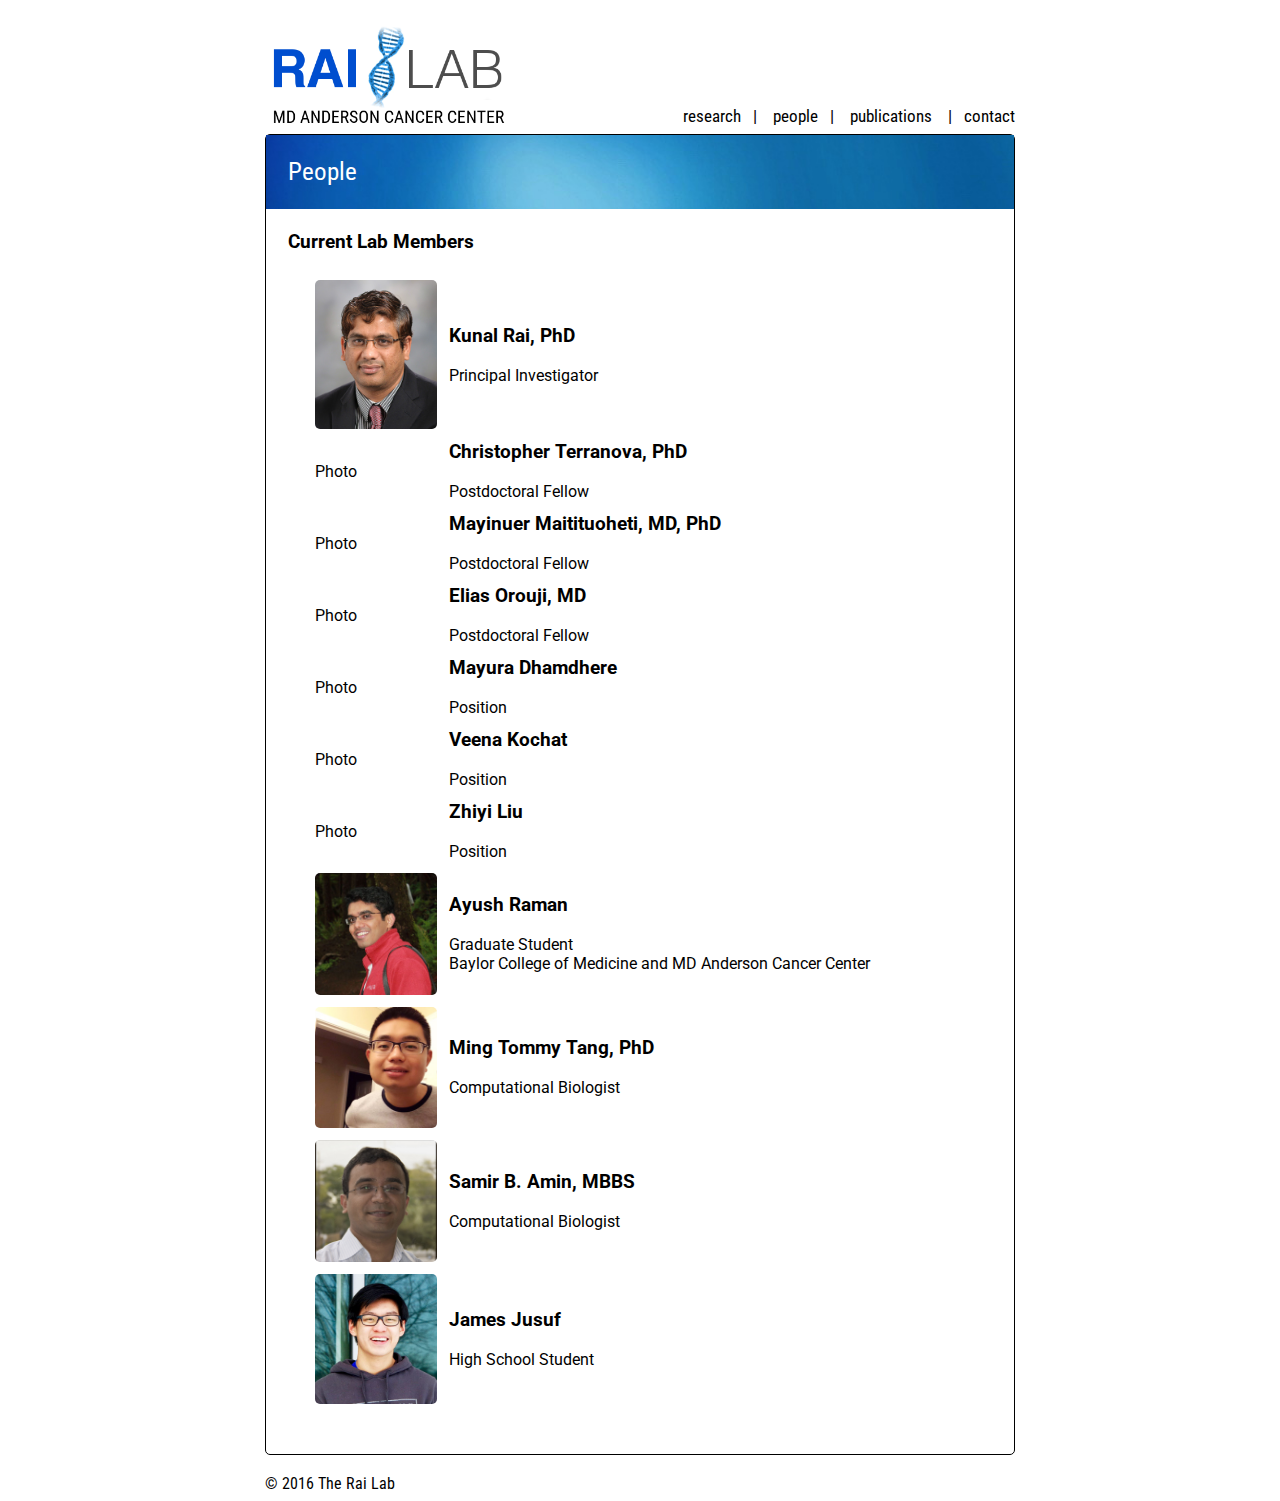
==== people.html @ 28f71bec "website files" ====
<html>
<head>
<title>Rai Lab | People</title>
<link rel="stylesheet" type="text/css" href="stylesheet.css">
<link href='https://fonts.googleapis.com/css?family=Roboto+Condensed' rel='stylesheet' type='text/css'>
<link href='https://fonts.googleapis.com/css?family=Roboto' rel='stylesheet' type='text/css'>
</head>
<body>
<br>
<div id="all">
<div id="logo">
<a href="index.html"><img src="logo.png" height=105px"></a>
</div>
<div id="navbar">
<br><br><br><br>
<a href="research.html">research</a>&nbsp;&nbsp;&nbsp;|
&nbsp;&nbsp;&nbsp;<a href="people.html">people</a>&nbsp;&nbsp;&nbsp;|
&nbsp;&nbsp;&nbsp;<a href="publications.html">publications</a>&nbsp;&nbsp;&nbsp;
|&nbsp;&nbsp;&nbsp;<a href="contact.html">contact</a>
</div>
<br><br><br><br><br><br>
<div id="main">
<div id="title">
People
</div>
<div id="text">
<h3>Current Lab Members</h3>
<table class="people">
<col width="20%">
<col width="0%">
<tr>
	<td><img src="kunal.jpg" style="border-radius:5px" width="100%">
	<td><h3>Kunal Rai, PhD</h3><br>Principal Investigator</font>
<tr>
	<td>Photo
	<td><h3>Christopher Terranova, PhD</h3><br><font size="3em">Postdoctoral Fellow</font>
<tr>
	<td>Photo
	<td><h3>Mayinuer Maitituoheti, MD, PhD</h3><br><font size="3em">Postdoctoral Fellow</font>
<tr>
	<td>Photo
	<td><h3>Elias Orouji, MD</h3><br><font size="3em">Postdoctoral Fellow</font>
<tr>
	<td>Photo
	<td><h3>Mayura Dhamdhere</h3><br><font size="3em">Position</font>
<tr>
	<td>Photo
	<td><h3>Veena Kochat</h3><br><font size="3em"> Position </font>
<tr>
	<td>Photo
	<td><h3>Zhiyi Liu</h3><br><font size="3em"> Position </font>
<tr>
	<td><img src="ayush.jpeg" style="border-radius:5px" width="100%">
	<td><h3>Ayush Raman</h3><br><font size="3em">Graduate Student<br>Baylor College of Medicine and MD Anderson Cancer Center</font>
<tr>
	<td><img src="ming.jpg" style="border-radius:5px" width="100%">
	<td><h3>Ming Tommy Tang, PhD</h3><br><font size="3em">Computational Biologist</font>
<tr>
	<td><img src="samir.png" style="border-radius:5px" width="100%">
	<td><h3>Samir B. Amin, MBBS</h3><br><font size="3em">Computational Biologist</font>
<tr>
	<td><img src="james.jpg" style="border-radius:5px" width="100%">
	<td><h3>James Jusuf</h3><br><font size="3em">High School Student</font>
</table>
</div>
</div>
<div id="footer">
<br>
&copy; 2016 The Rai Lab
</div>
</div>
</body>
</html>
---- stylesheet.css ----
#all {
	margin: auto;
	width: 750px;
}

#logo {
	float: left;
	font-family: 'Roboto Condensed', sans-serif;
	font-size: 57px
}

#navbar {
	float: right;
	font-size: 17px;
	font-family: 'Roboto Condensed', sans-serif;
}

a:link {
	color: #000000;
	text-decoration: none;
}

a:hover {
	color: #3333FF;
	text-decoration: underline;
}

a:visited {
	color: #000000;
}

#footer {
	font-family: 'Roboto Condensed', sans-serif;
}

#main {
	border: 1px solid black;
	border-radius: 5px;
	font-family: 'Roboto', sans-serif;
}

#text {
	padding: 3%;
}

#title {
	padding: 3%;
	width: 94%;
	font-size: 25px;
	font-family: 'Roboto Condensed', sans-serif;
	color: #FFFFFF;
	background: url(362061.jpg);
}

ul {
	list-style-type: square;
}

li {
	margin: 10px 0;
}

a[href^="http://"]:after {
	content: url(http://upload.wikimedia.org/wikipedia/commons/6/64/Icon_External_Link.png);
	margin: 0 0 0 5px;
}

a.PMID {
	color: #3366BB;
}

h3 {
	margin: 0;
}

.people {
	width: 100%;
	border: none;
	padding: 20px;
}

td {
	padding: 5px;
}
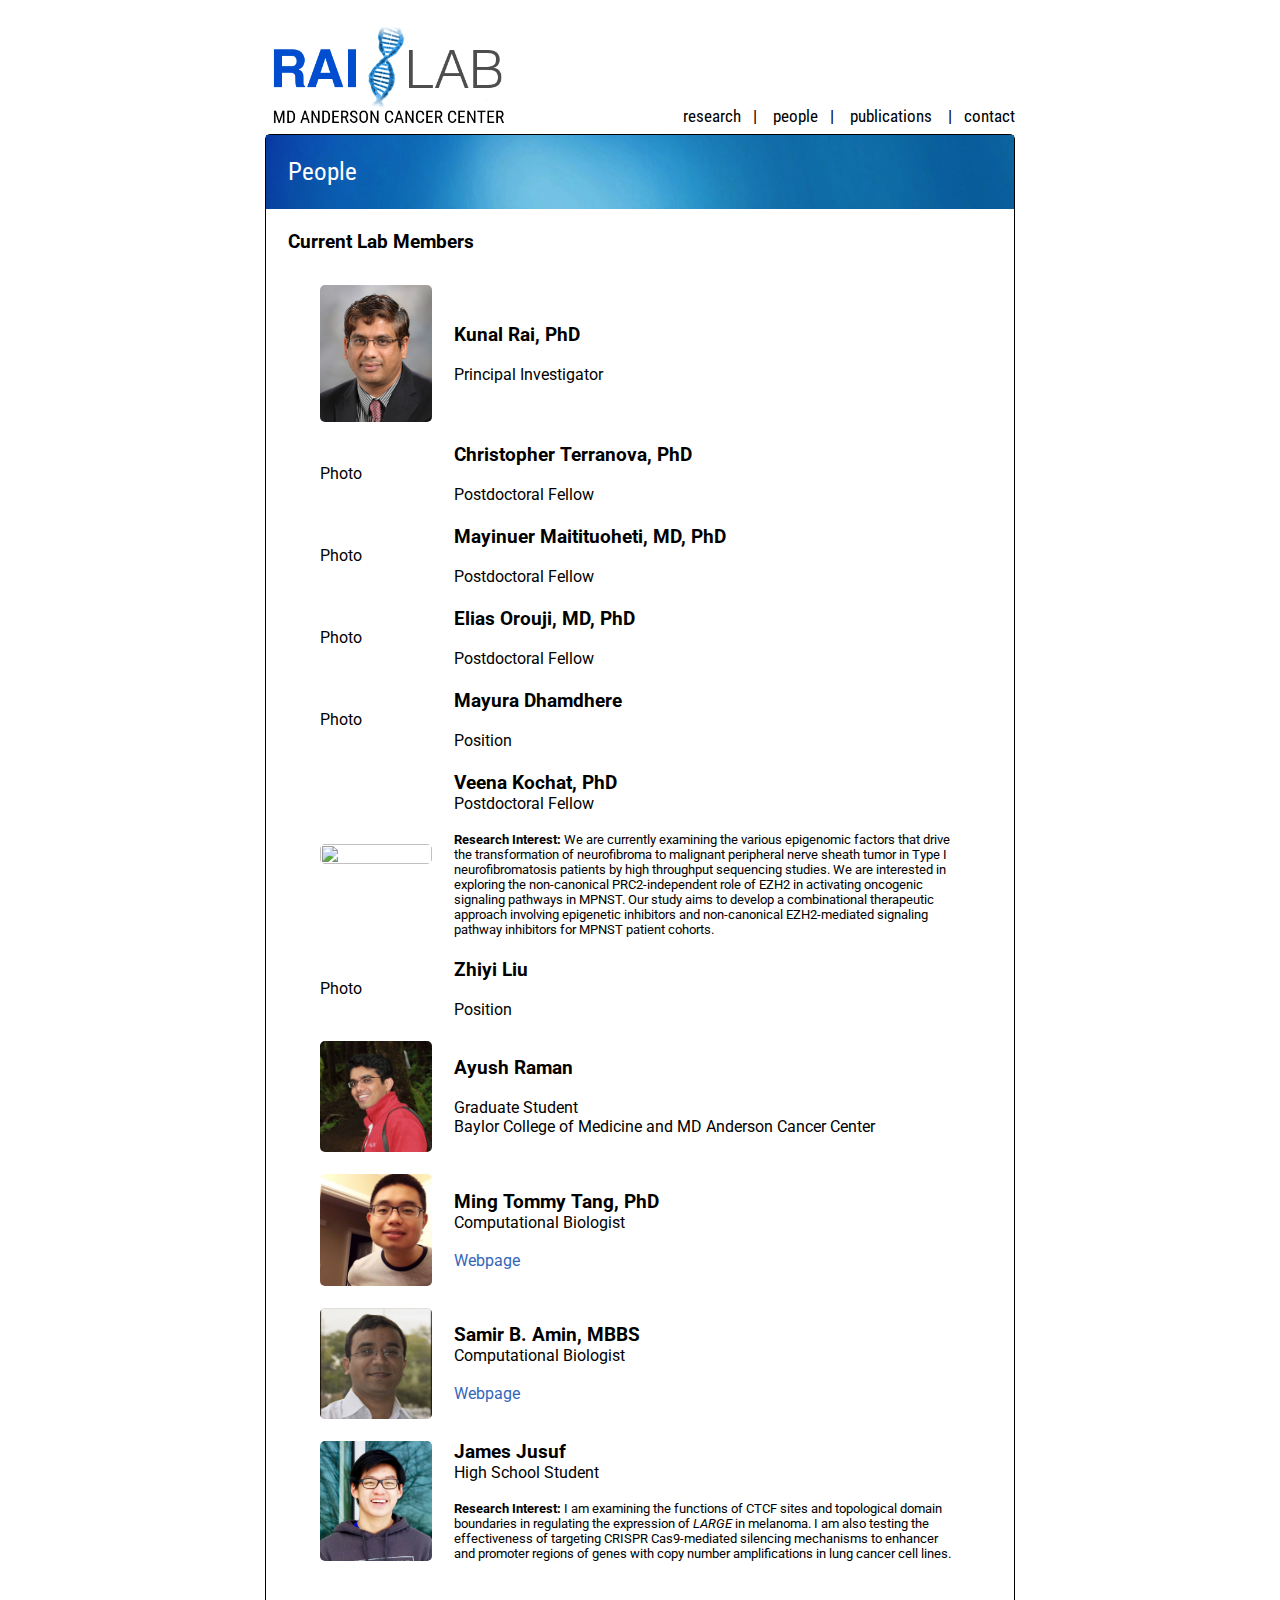
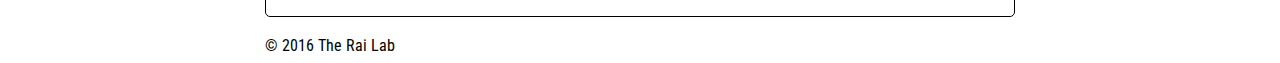
==== commit c7e07b65: "website files" ====
--- a/people.html
+++ b/people.html
@@ -39,13 +39,15 @@
 	<td><h3>Mayinuer Maitituoheti, MD, PhD</h3><br><font size="3em">Postdoctoral Fellow</font>
 <tr>
 	<td>Photo
-	<td><h3>Elias Orouji, MD</h3><br><font size="3em">Postdoctoral Fellow</font>
+	<td><h3>Elias Orouji, MD, PhD</h3><br><font size="3em">Postdoctoral Fellow</font>
 <tr>
 	<td>Photo
 	<td><h3>Mayura Dhamdhere</h3><br><font size="3em">Position</font>
 <tr>
-	<td>Photo
-	<td><h3>Veena Kochat</h3><br><font size="3em"> Position </font>
+	<td><img src="veena.jpg" style="border-radius:5px" width="100%">
+	<td><h3>Veena Kochat, PhD</h3><font size="3em">Postdoctoral Fellow</font><br><br>
+
+<font size="2em"><b>Research Interest:</b> We are currently examining the various epigenomic factors that drive the transformation of neurofibroma to malignant peripheral nerve sheath tumor in Type I neurofibromatosis patients by high throughput sequencing studies. We are interested in exploring the non-canonical PRC2-independent role of EZH2 in activating oncogenic signaling pathways in MPNST. Our study aims to develop a combinational therapeutic approach involving epigenetic inhibitors and non-canonical EZH2-mediated signaling pathway inhibitors for MPNST patient cohorts.</font>
 <tr>
 	<td>Photo
 	<td><h3>Zhiyi Liu</h3><br><font size="3em"> Position </font>
@@ -54,13 +56,17 @@
 	<td><h3>Ayush Raman</h3><br><font size="3em">Graduate Student<br>Baylor College of Medicine and MD Anderson Cancer Center</font>
 <tr>
 	<td><img src="ming.jpg" style="border-radius:5px" width="100%">
-	<td><h3>Ming Tommy Tang, PhD</h3><br><font size="3em">Computational Biologist</font>
+	<td><h3>Ming Tommy Tang, PhD</h3><font size="3em">Computational Biologist</font><br><br>
+<a href="http://odin.mdacc.tmc.edu/~rverhaak/people/m_tang/"><font color="#3366BB">Webpage</font></a>
 <tr>
 	<td><img src="samir.png" style="border-radius:5px" width="100%">
-	<td><h3>Samir B. Amin, MBBS</h3><br><font size="3em">Computational Biologist</font>
+	<td><h3>Samir B. Amin, MBBS</h3><font size="3em">Computational Biologist</font><br><br>
+<a href="http://odin.mdacc.tmc.edu/~rverhaak/people/s_amin/"><font color="#3366BB">Webpage</font></a>
 <tr>
 	<td><img src="james.jpg" style="border-radius:5px" width="100%">
-	<td><h3>James Jusuf</h3><br><font size="3em">High School Student</font>
+	<td><h3>James Jusuf</h3><font size="3em">High School Student</font><br><br>
+
+<font size="2em"><b>Research Interest:</b> I am examining the functions of CTCF sites and topological domain boundaries in regulating the expression of <i>LARGE</i> in melanoma. I am also testing the effectiveness of targeting CRISPR Cas9-mediated silencing mechanisms to enhancer and promoter regions of genes with copy number amplifications in lung cancer cell lines.</font>
 </table>
 </div>
 </div>
--- a/stylesheet.css
+++ b/stylesheet.css
@@ -80,5 +80,5 @@
 }
 
 td {
-	padding: 5px;
+	padding: 10px;
 }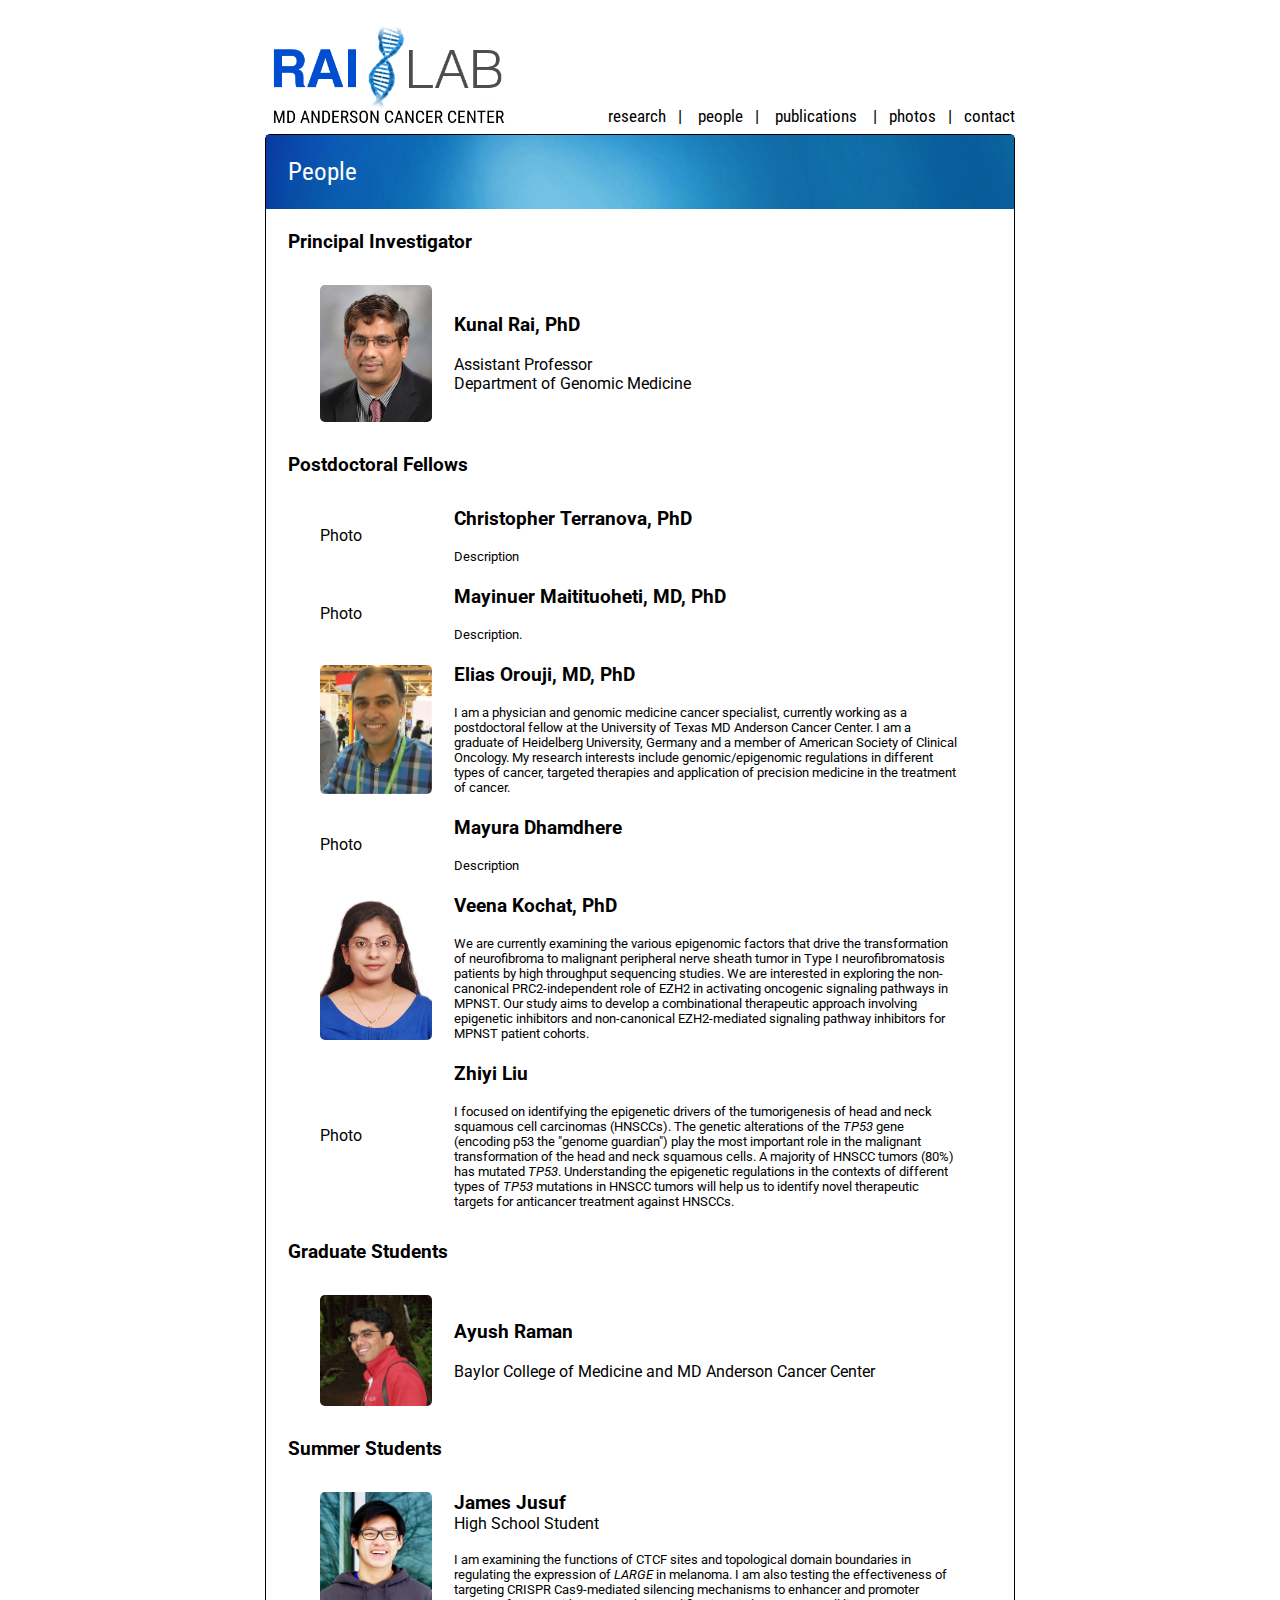
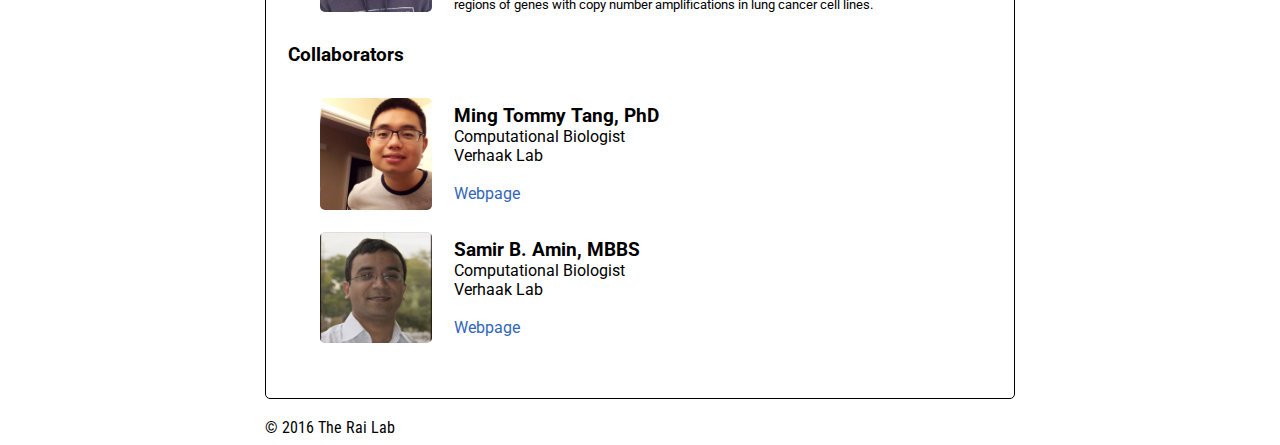
==== commit 69e3edd6: "website files" ====
--- a/people.html
+++ b/people.html
@@ -16,7 +16,7 @@
 <a href="research.html">research</a>&nbsp;&nbsp;&nbsp;|
 &nbsp;&nbsp;&nbsp;<a href="people.html">people</a>&nbsp;&nbsp;&nbsp;|
 &nbsp;&nbsp;&nbsp;<a href="publications.html">publications</a>&nbsp;&nbsp;&nbsp;
-|&nbsp;&nbsp;&nbsp;<a href="contact.html">contact</a>
+|&nbsp;&nbsp;&nbsp;<a href="photos.html">photos</a>&nbsp;&nbsp;&nbsp;|&nbsp;&nbsp;&nbsp;<a href="contact.html">contact</a>
 </div>
 <br><br><br><br><br><br>
 <div id="main">
@@ -24,49 +24,81 @@
 People
 </div>
 <div id="text">
-<h3>Current Lab Members</h3>
+<h3>Principal Investigator</h3>
 <table class="people">
 <col width="20%">
 <col width="0%">
 <tr>
 	<td><img src="kunal.jpg" style="border-radius:5px" width="100%">
-	<td><h3>Kunal Rai, PhD</h3><br>Principal Investigator</font>
+	<td><h3>Kunal Rai, PhD</h3><font size="3em"><br>Assistant Professor<br>Department of Genomic Medicine</font>
+</table>
+<h3>Postdoctoral Fellows</h3>
+<table class="people">
+<col width="20%">
+<col width="0%">
 <tr>
 	<td>Photo
-	<td><h3>Christopher Terranova, PhD</h3><br><font size="3em">Postdoctoral Fellow</font>
+	<td><h3>Christopher Terranova, PhD</h3><br>
+
+<font size="2em">Description</font>
 <tr>
 	<td>Photo
-	<td><h3>Mayinuer Maitituoheti, MD, PhD</h3><br><font size="3em">Postdoctoral Fellow</font>
+	<td><h3>Mayinuer Maitituoheti, MD, PhD</h3></h3><br>
+
+<font size="2em">Description.</font>
+
+<tr>
+	<td><img src="elias.png" style="border-radius:5px" width="100%">
+	<td><h3>Elias Orouji, MD, PhD</h3><br>
+
+<font size="2em">I am a physician and genomic medicine cancer specialist, currently working as a postdoctoral fellow at the University of Texas MD Anderson Cancer Center. I am a graduate of Heidelberg University, Germany and a member of American Society of Clinical Oncology. My research interests include genomic/epigenomic regulations in different types of cancer, targeted therapies and application of precision medicine in the treatment of cancer.</font>
+
 <tr>
 	<td>Photo
-	<td><h3>Elias Orouji, MD, PhD</h3><br><font size="3em">Postdoctoral Fellow</font>
+	<td><h3>Mayura Dhamdhere</h3><br>
+
+<font size="2em">Description</font>
+<tr>
+	<td><img src="veena.jpg" style="border-radius:5px" width="100%">
+	<td><h3>Veena Kochat, PhD</h3><br>
+
+<font size="2em">We are currently examining the various epigenomic factors that drive the transformation of neurofibroma to malignant peripheral nerve sheath tumor in Type I neurofibromatosis patients by high throughput sequencing studies. We are interested in exploring the non-canonical PRC2-independent role of EZH2 in activating oncogenic signaling pathways in MPNST. Our study aims to develop a combinational therapeutic approach involving epigenetic inhibitors and non-canonical EZH2-mediated signaling pathway inhibitors for MPNST patient cohorts.</font>
 <tr>
 	<td>Photo
-	<td><h3>Mayura Dhamdhere</h3><br><font size="3em">Position</font>
-<tr>
-	<td><img src="veena.jpg" style="border-radius:5px" width="100%">
-	<td><h3>Veena Kochat, PhD</h3><font size="3em">Postdoctoral Fellow</font><br><br>
+	<td><h3>Zhiyi Liu</h3><br>
 
-<font size="2em"><b>Research Interest:</b> We are currently examining the various epigenomic factors that drive the transformation of neurofibroma to malignant peripheral nerve sheath tumor in Type I neurofibromatosis patients by high throughput sequencing studies. We are interested in exploring the non-canonical PRC2-independent role of EZH2 in activating oncogenic signaling pathways in MPNST. Our study aims to develop a combinational therapeutic approach involving epigenetic inhibitors and non-canonical EZH2-mediated signaling pathway inhibitors for MPNST patient cohorts.</font>
-<tr>
-	<td>Photo
-	<td><h3>Zhiyi Liu</h3><br><font size="3em"> Position </font>
+<font size="2em">I focused on identifying the epigenetic drivers of the tumorigenesis of head and neck squamous cell carcinomas (HNSCCs). The genetic alterations of the <i>TP53</i> gene (encoding p53 the "genome guardian") play the most important role in the malignant transformation of the head and neck squamous cells. A majority of HNSCC tumors (80%) has mutated <i>TP53</i>. Understanding the epigenetic regulations in the contexts of different types of <i>TP53</i> mutations in HNSCC tumors will help us to identify novel therapeutic targets for anticancer treatment against HNSCCs.</font>
+</table>
+<h3>Graduate Students</h3>
+<table class="people">
+<col width="20%">
+<col width="0%">
 <tr>
 	<td><img src="ayush.jpeg" style="border-radius:5px" width="100%">
-	<td><h3>Ayush Raman</h3><br><font size="3em">Graduate Student<br>Baylor College of Medicine and MD Anderson Cancer Center</font>
-<tr>
-	<td><img src="ming.jpg" style="border-radius:5px" width="100%">
-	<td><h3>Ming Tommy Tang, PhD</h3><font size="3em">Computational Biologist</font><br><br>
-<a href="http://odin.mdacc.tmc.edu/~rverhaak/people/m_tang/"><font color="#3366BB">Webpage</font></a>
-<tr>
-	<td><img src="samir.png" style="border-radius:5px" width="100%">
-	<td><h3>Samir B. Amin, MBBS</h3><font size="3em">Computational Biologist</font><br><br>
-<a href="http://odin.mdacc.tmc.edu/~rverhaak/people/s_amin/"><font color="#3366BB">Webpage</font></a>
+	<td><h3>Ayush Raman</h3><br>Baylor College of Medicine and MD Anderson Cancer Center</font>
+</table>
+<h3>Summer Students</h3>
+<table class="people">
+<col width="20%">
+<col width="0%">
 <tr>
 	<td><img src="james.jpg" style="border-radius:5px" width="100%">
 	<td><h3>James Jusuf</h3><font size="3em">High School Student</font><br><br>
 
-<font size="2em"><b>Research Interest:</b> I am examining the functions of CTCF sites and topological domain boundaries in regulating the expression of <i>LARGE</i> in melanoma. I am also testing the effectiveness of targeting CRISPR Cas9-mediated silencing mechanisms to enhancer and promoter regions of genes with copy number amplifications in lung cancer cell lines.</font>
+<font size="2em">I am examining the functions of CTCF sites and topological domain boundaries in regulating the expression of <i>LARGE</i> in melanoma. I am also testing the effectiveness of targeting CRISPR Cas9-mediated silencing mechanisms to enhancer and promoter regions of genes with copy number amplifications in lung cancer cell lines.</font>
+</table>
+<h3>Collaborators</h3>
+<table class="people">
+<col width="20%">
+<col width="0%">
+<tr>
+	<td><img src="ming.jpg" style="border-radius:5px" width="100%">
+	<td><h3>Ming Tommy Tang, PhD</h3><font size="3em">Computational Biologist<br>Verhaak Lab</font><br><br>
+<a href="http://odin.mdacc.tmc.edu/~rverhaak/people/m_tang/"><font color="#3366BB">Webpage</font></a>
+<tr>
+	<td><img src="samir.png" style="border-radius:5px" width="100%">
+	<td><h3>Samir B. Amin, MBBS</h3><font size="3em">Computational Biologist<br>Verhaak Lab</font><br><br>
+<a href="http://odin.mdacc.tmc.edu/~rverhaak/people/s_amin/"><font color="#3366BB">Webpage</font></a>
 </table>
 </div>
 </div>
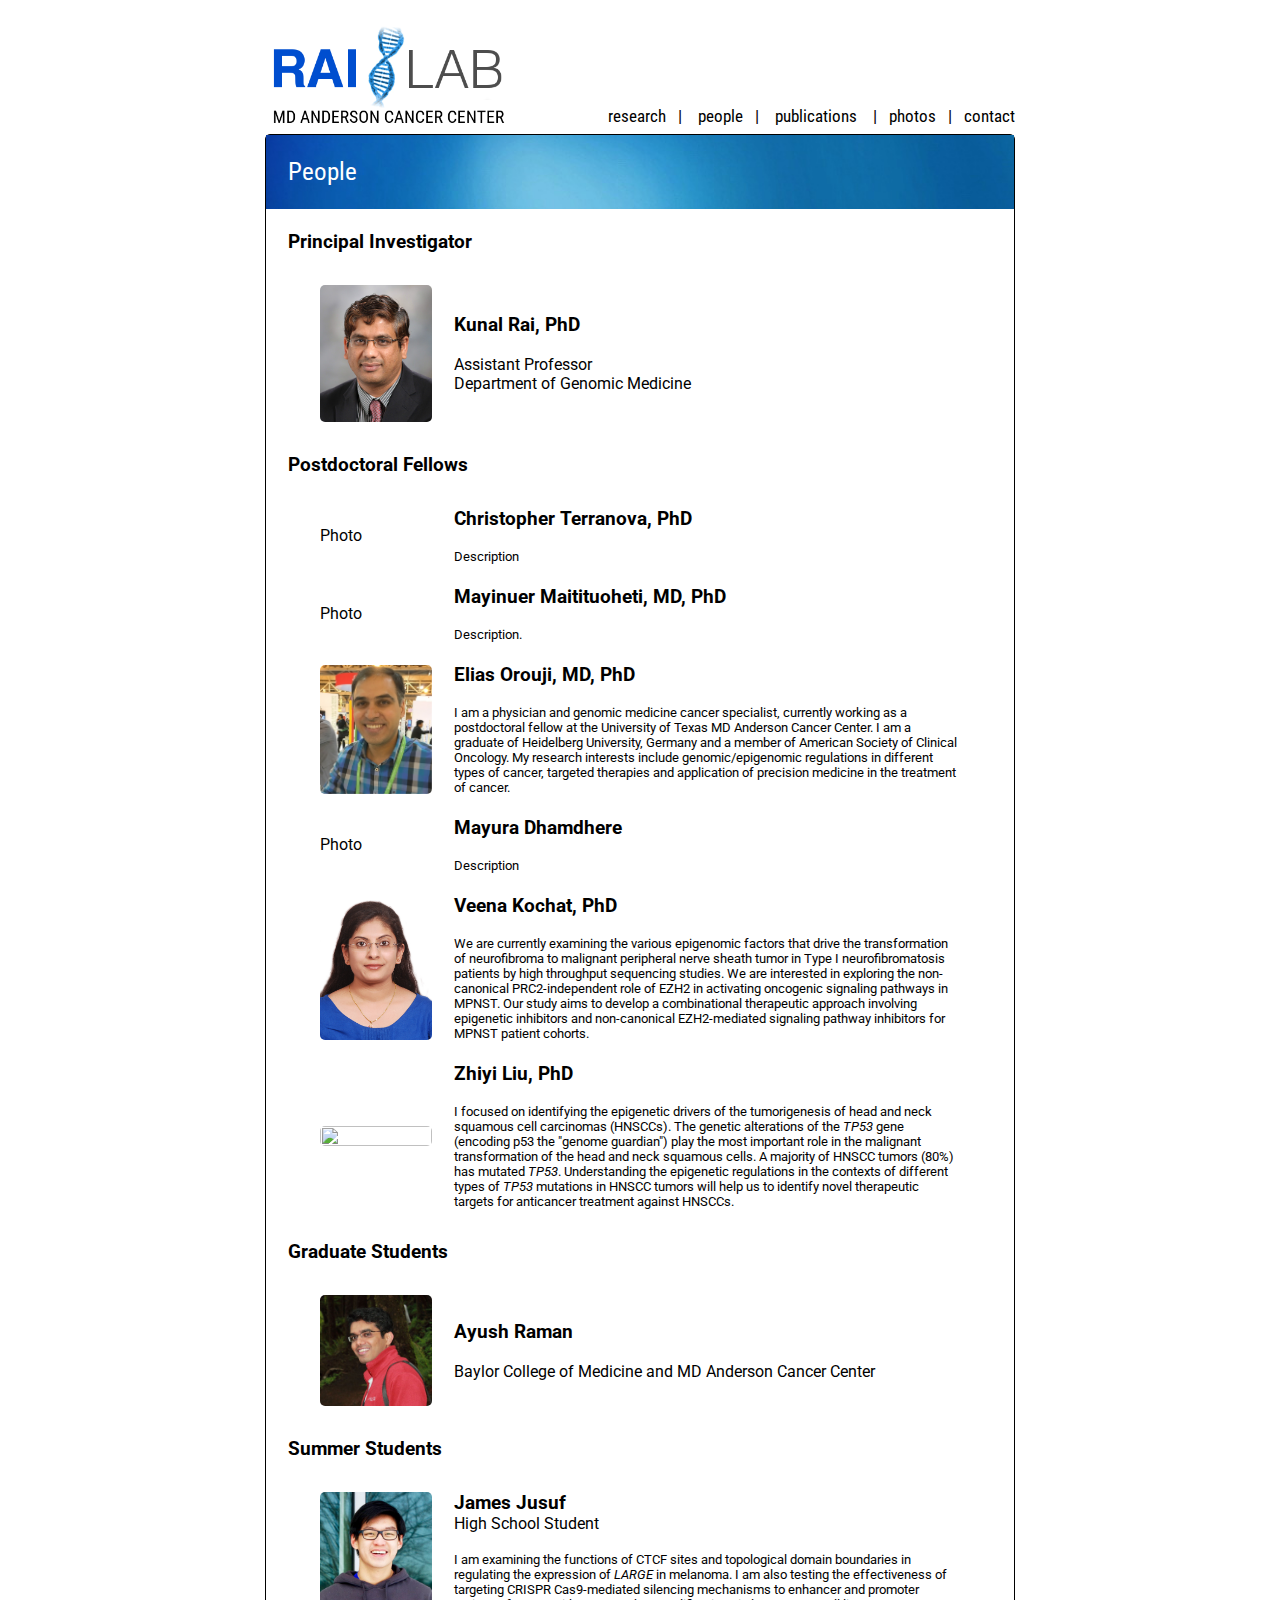
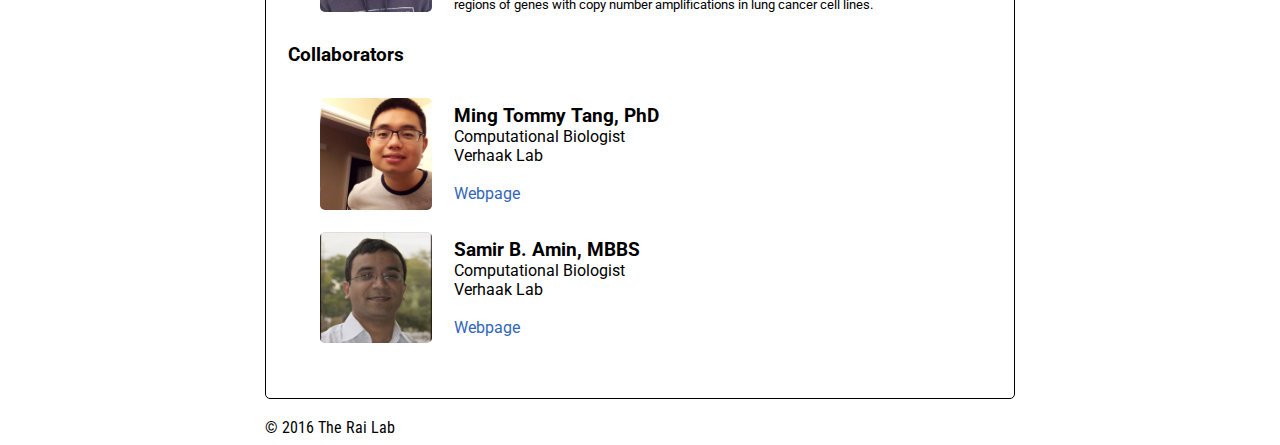
==== commit 680f7012: "update" ====
--- a/people.html
+++ b/people.html
@@ -64,8 +64,8 @@
 
 <font size="2em">We are currently examining the various epigenomic factors that drive the transformation of neurofibroma to malignant peripheral nerve sheath tumor in Type I neurofibromatosis patients by high throughput sequencing studies. We are interested in exploring the non-canonical PRC2-independent role of EZH2 in activating oncogenic signaling pathways in MPNST. Our study aims to develop a combinational therapeutic approach involving epigenetic inhibitors and non-canonical EZH2-mediated signaling pathway inhibitors for MPNST patient cohorts.</font>
 <tr>
-	<td>Photo
-	<td><h3>Zhiyi Liu</h3><br>
+	<td><img src="zhiyi.jpg" style="border-radius:5px" width="100%">
+	<td><h3>Zhiyi Liu, PhD</h3><br>
 
 <font size="2em">I focused on identifying the epigenetic drivers of the tumorigenesis of head and neck squamous cell carcinomas (HNSCCs). The genetic alterations of the <i>TP53</i> gene (encoding p53 the "genome guardian") play the most important role in the malignant transformation of the head and neck squamous cells. A majority of HNSCC tumors (80%) has mutated <i>TP53</i>. Understanding the epigenetic regulations in the contexts of different types of <i>TP53</i> mutations in HNSCC tumors will help us to identify novel therapeutic targets for anticancer treatment against HNSCCs.</font>
 </table>
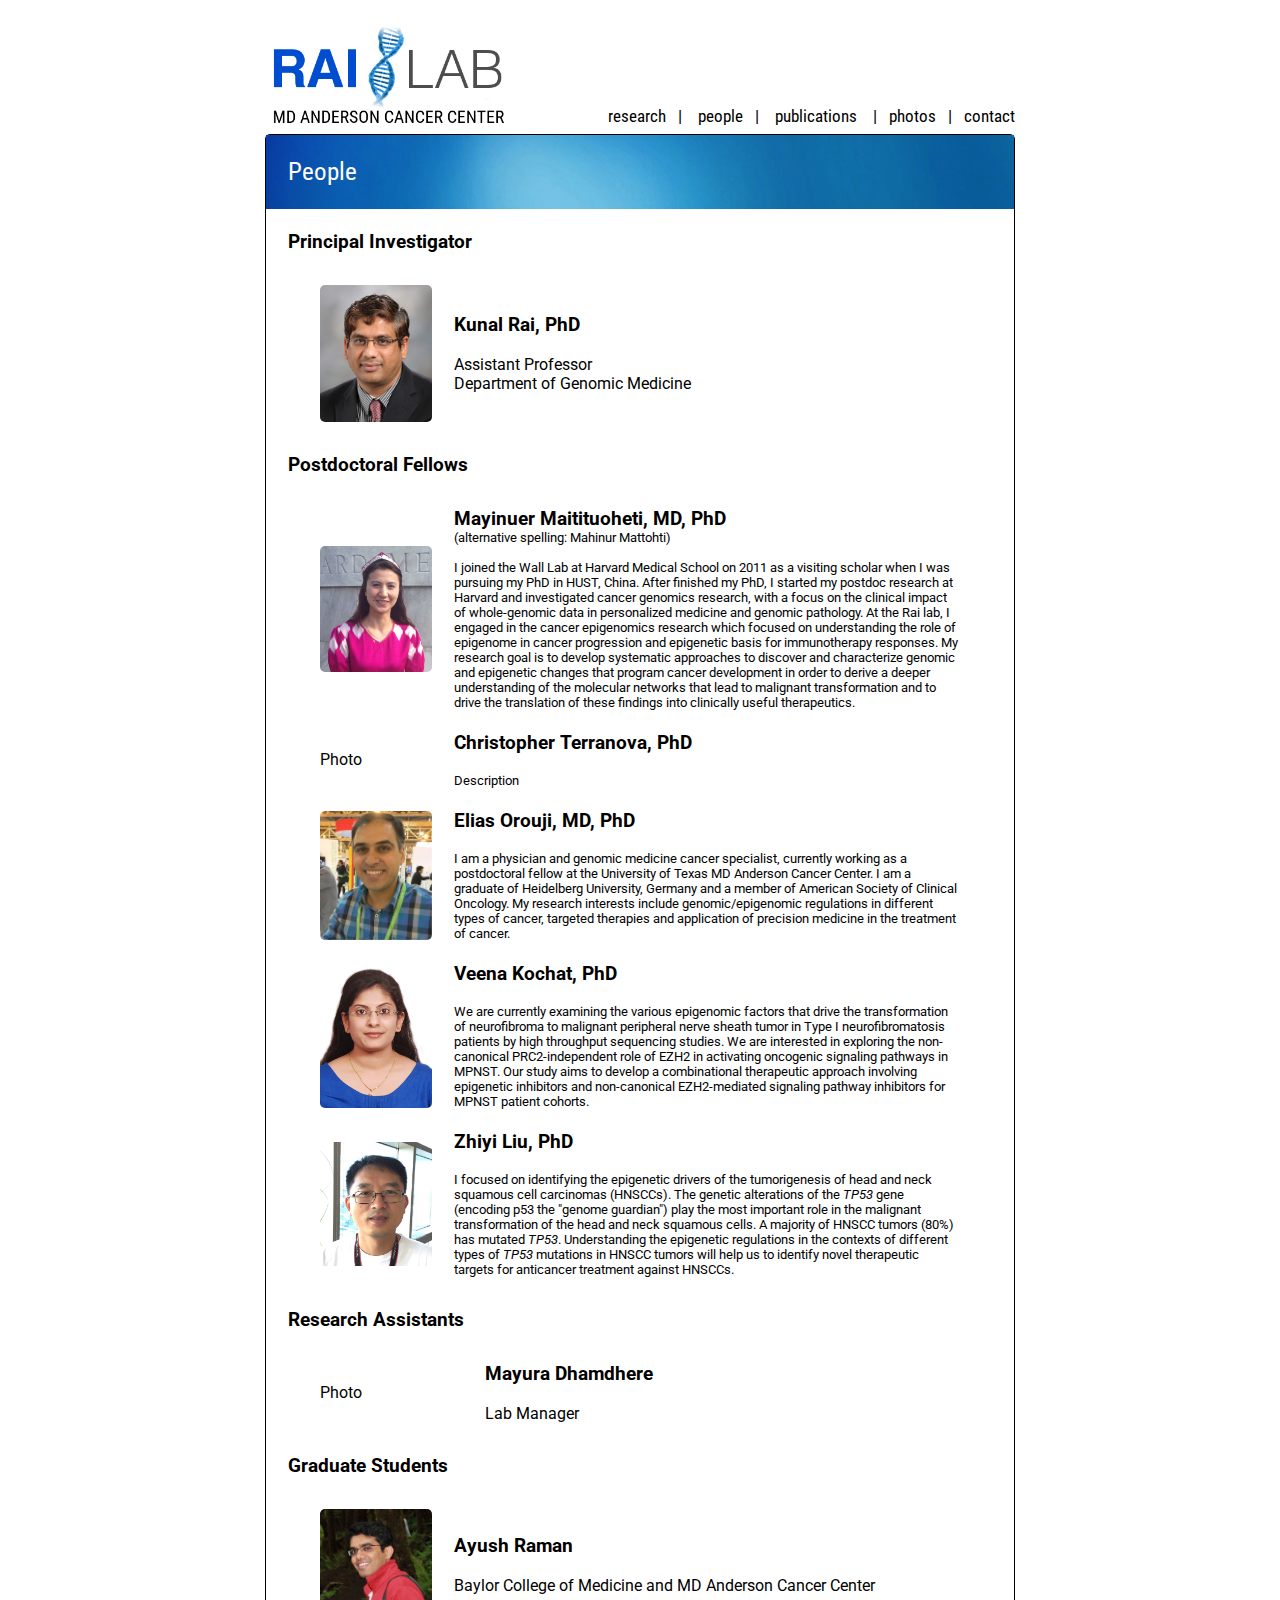
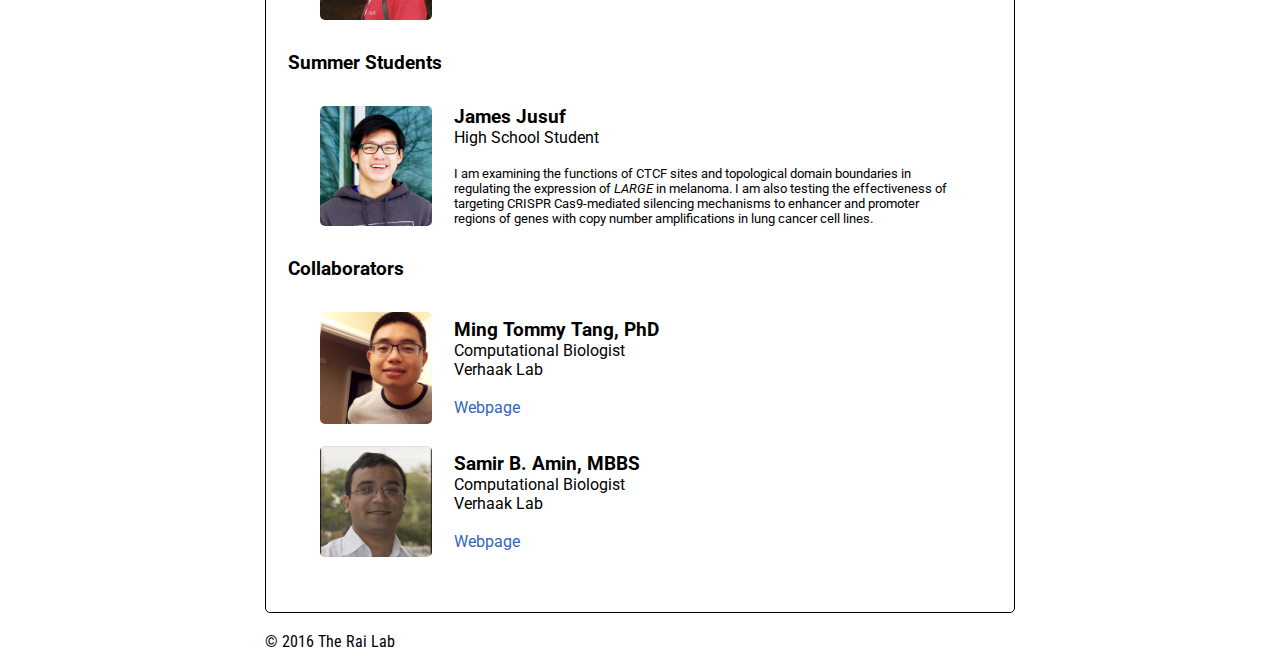
==== commit ceb37459: "update" ====
--- a/people.html
+++ b/people.html
@@ -37,27 +37,20 @@
 <col width="20%">
 <col width="0%">
 <tr>
+	<td><img src="mahi.jpg" style="border-radius:5px" width="100%">
+	<td><h3>Mayinuer Maitituoheti, MD, PhD</h3></h3>
+
+<font size="2em">(alternative spelling: Mahinur Mattohti)<br><br>I joined the Wall Lab at Harvard Medical School on 2011 as a visiting scholar when I was pursuing my PhD in HUST, China. After finished my PhD, I started my postdoc research at Harvard and investigated cancer genomics research, with a focus on the clinical impact of whole-genomic data in personalized medicine and genomic pathology. At the Rai lab, I engaged in the cancer epigenomics research which focused on understanding the role of epigenome in cancer progression and epigenetic basis for immunotherapy responses. My research goal is to develop systematic approaches to discover and characterize genomic and epigenetic changes that program cancer development in order to derive a deeper understanding of the molecular networks that lead to malignant transformation and to drive the translation of these findings into clinically useful therapeutics. </font>
+<tr>
 	<td>Photo
 	<td><h3>Christopher Terranova, PhD</h3><br>
 
 <font size="2em">Description</font>
 <tr>
-	<td>Photo
-	<td><h3>Mayinuer Maitituoheti, MD, PhD</h3></h3><br>
-
-<font size="2em">Description.</font>
-
-<tr>
 	<td><img src="elias.png" style="border-radius:5px" width="100%">
 	<td><h3>Elias Orouji, MD, PhD</h3><br>
 
 <font size="2em">I am a physician and genomic medicine cancer specialist, currently working as a postdoctoral fellow at the University of Texas MD Anderson Cancer Center. I am a graduate of Heidelberg University, Germany and a member of American Society of Clinical Oncology. My research interests include genomic/epigenomic regulations in different types of cancer, targeted therapies and application of precision medicine in the treatment of cancer.</font>
-
-<tr>
-	<td>Photo
-	<td><h3>Mayura Dhamdhere</h3><br>
-
-<font size="2em">Description</font>
 <tr>
 	<td><img src="veena.jpg" style="border-radius:5px" width="100%">
 	<td><h3>Veena Kochat, PhD</h3><br>
@@ -69,13 +62,20 @@
 
 <font size="2em">I focused on identifying the epigenetic drivers of the tumorigenesis of head and neck squamous cell carcinomas (HNSCCs). The genetic alterations of the <i>TP53</i> gene (encoding p53 the "genome guardian") play the most important role in the malignant transformation of the head and neck squamous cells. A majority of HNSCC tumors (80%) has mutated <i>TP53</i>. Understanding the epigenetic regulations in the contexts of different types of <i>TP53</i> mutations in HNSCC tumors will help us to identify novel therapeutic targets for anticancer treatment against HNSCCs.</font>
 </table>
+<h3>Research Assistants</h3>
+<table class="people">
+<tr>
+	<td>Photo
+	<td><h3>Mayura Dhamdhere</h3><br>Lab Manager
+
+</table>
 <h3>Graduate Students</h3>
 <table class="people">
 <col width="20%">
 <col width="0%">
 <tr>
 	<td><img src="ayush.jpeg" style="border-radius:5px" width="100%">
-	<td><h3>Ayush Raman</h3><br>Baylor College of Medicine and MD Anderson Cancer Center</font>
+	<td><h3>Ayush Raman</h3><br>Baylor College of Medicine and MD Anderson Cancer Center
 </table>
 <h3>Summer Students</h3>
 <table class="people">
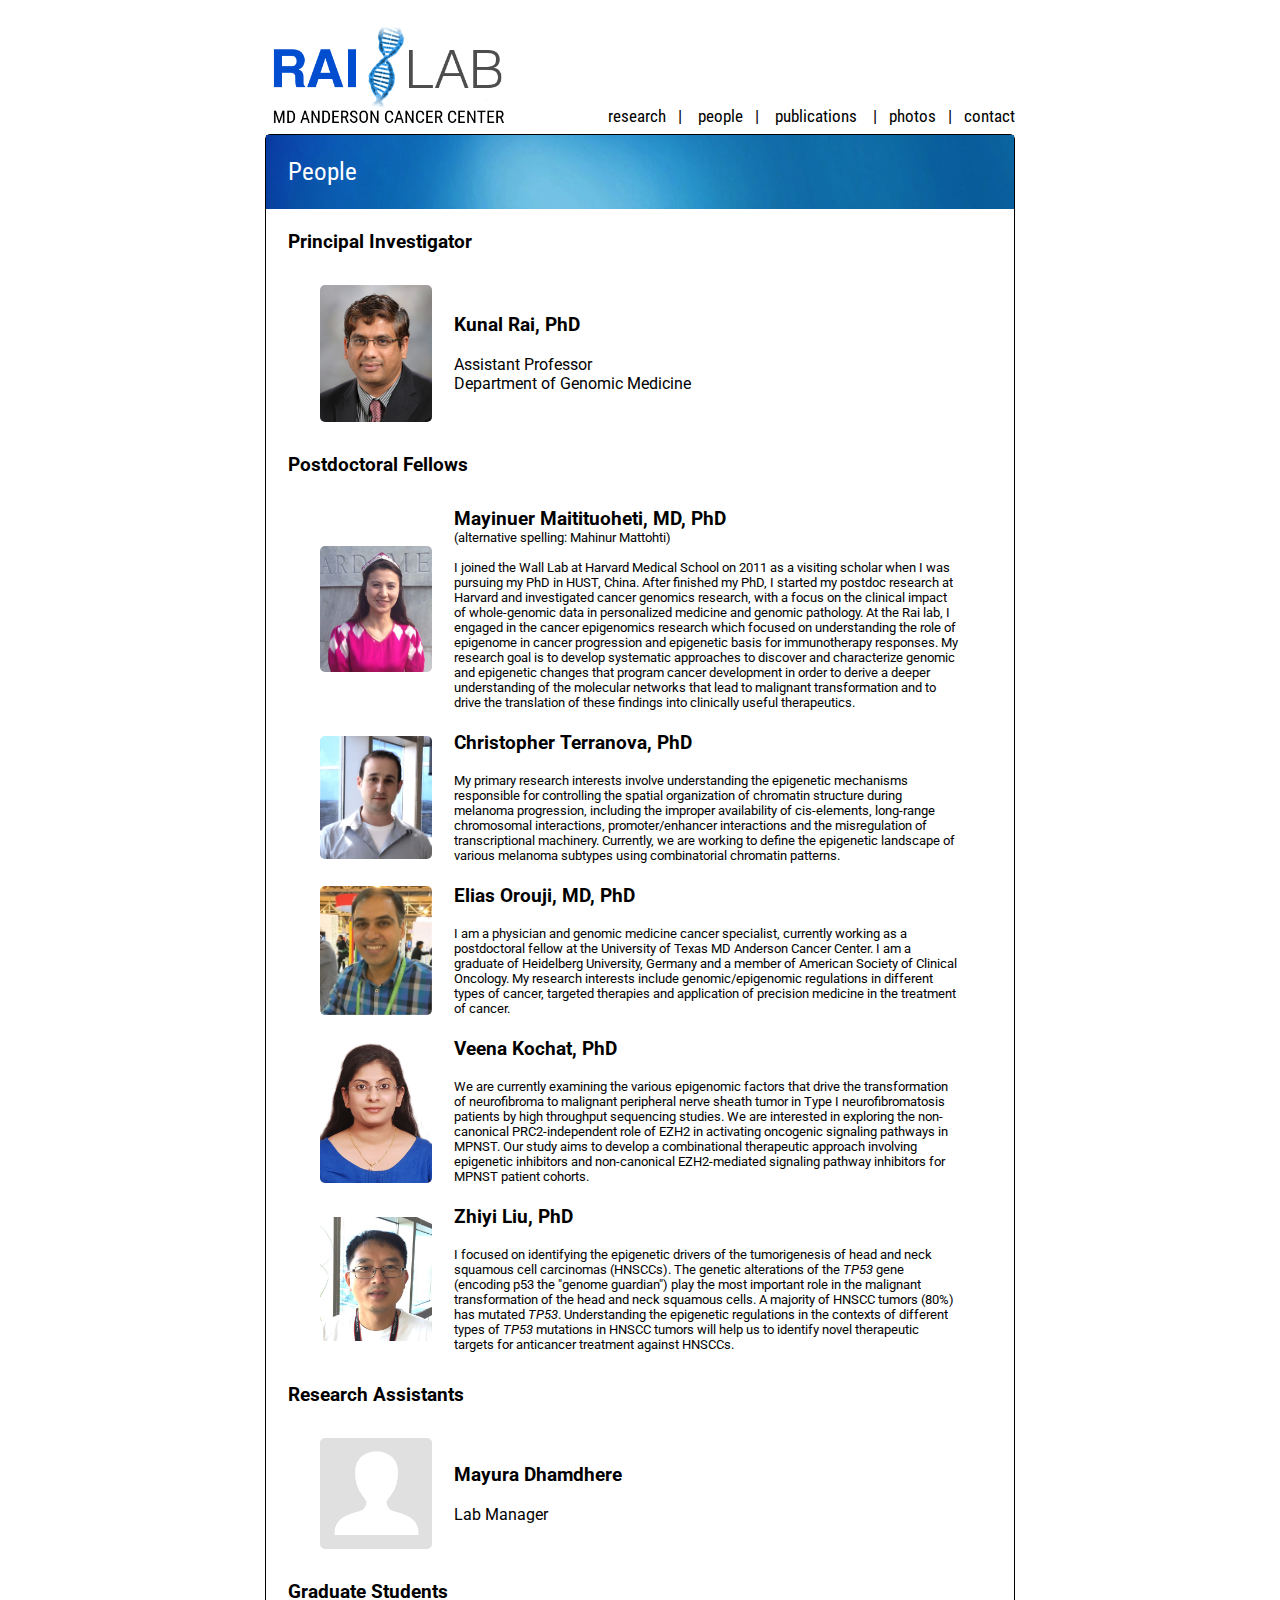
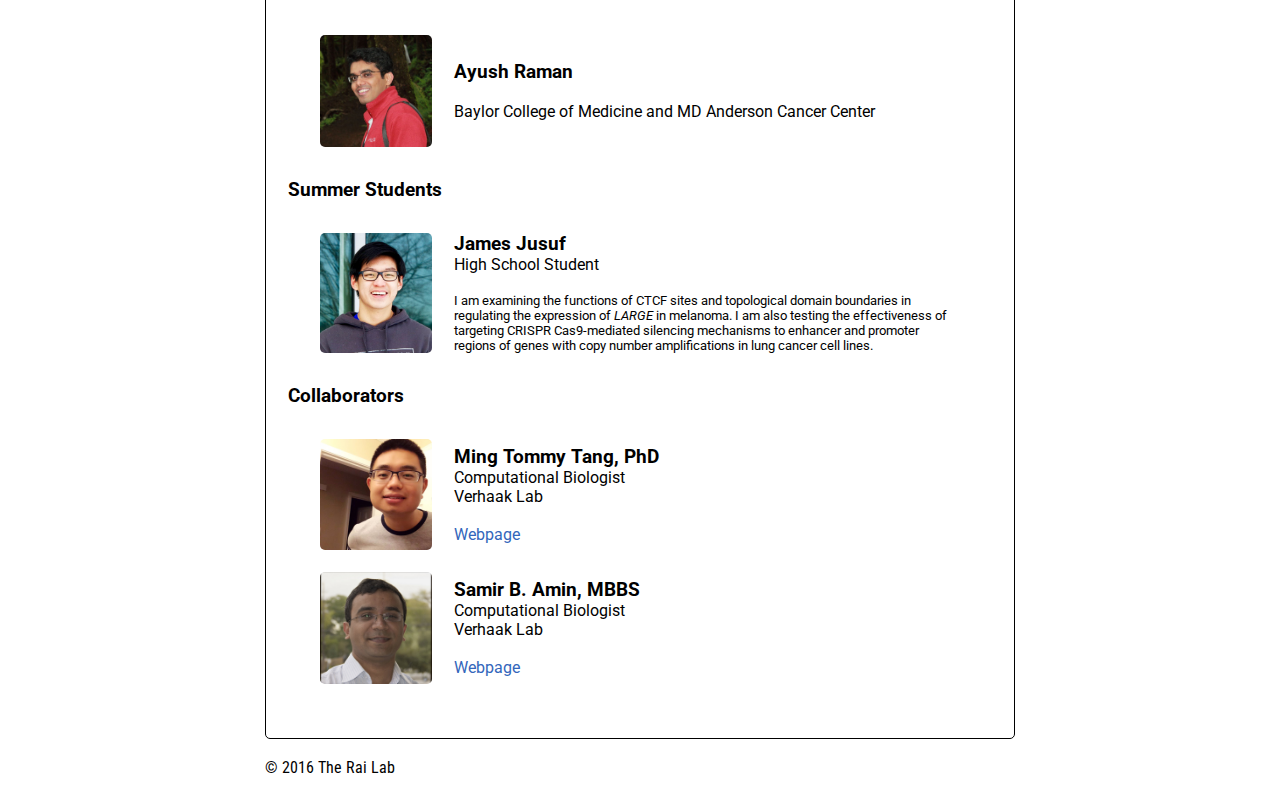
==== commit d3993c3a: "update" ====
--- a/people.html
+++ b/people.html
@@ -42,10 +42,11 @@
 
 <font size="2em">(alternative spelling: Mahinur Mattohti)<br><br>I joined the Wall Lab at Harvard Medical School on 2011 as a visiting scholar when I was pursuing my PhD in HUST, China. After finished my PhD, I started my postdoc research at Harvard and investigated cancer genomics research, with a focus on the clinical impact of whole-genomic data in personalized medicine and genomic pathology. At the Rai lab, I engaged in the cancer epigenomics research which focused on understanding the role of epigenome in cancer progression and epigenetic basis for immunotherapy responses. My research goal is to develop systematic approaches to discover and characterize genomic and epigenetic changes that program cancer development in order to derive a deeper understanding of the molecular networks that lead to malignant transformation and to drive the translation of these findings into clinically useful therapeutics. </font>
 <tr>
-	<td>Photo
+	<td><img src="chris.jpeg" style="border-radius:5px" width="100%"> 
 	<td><h3>Christopher Terranova, PhD</h3><br>
 
-<font size="2em">Description</font>
+<font size="2em">My primary research interests involve understanding the epigenetic mechanisms responsible for controlling the spatial organization of chromatin structure during melanoma progression, including the improper availability of cis-elements, long-range chromosomal interactions, promoter/enhancer interactions and the misregulation of transcriptional machinery. Currently, we are working to define the epigenetic landscape of various melanoma subtypes using combinatorial chromatin patterns. +</font>
 <tr>
 	<td><img src="elias.png" style="border-radius:5px" width="100%">
 	<td><h3>Elias Orouji, MD, PhD</h3><br>
@@ -64,8 +65,10 @@
 </table>
 <h3>Research Assistants</h3>
 <table class="people">
+<col width="20%">
+<col width="0%">
 <tr>
-	<td>Photo
+	<td><img src="default.gif" style="border-radius:5px" width="100%">
 	<td><h3>Mayura Dhamdhere</h3><br>Lab Manager
 
 </table>
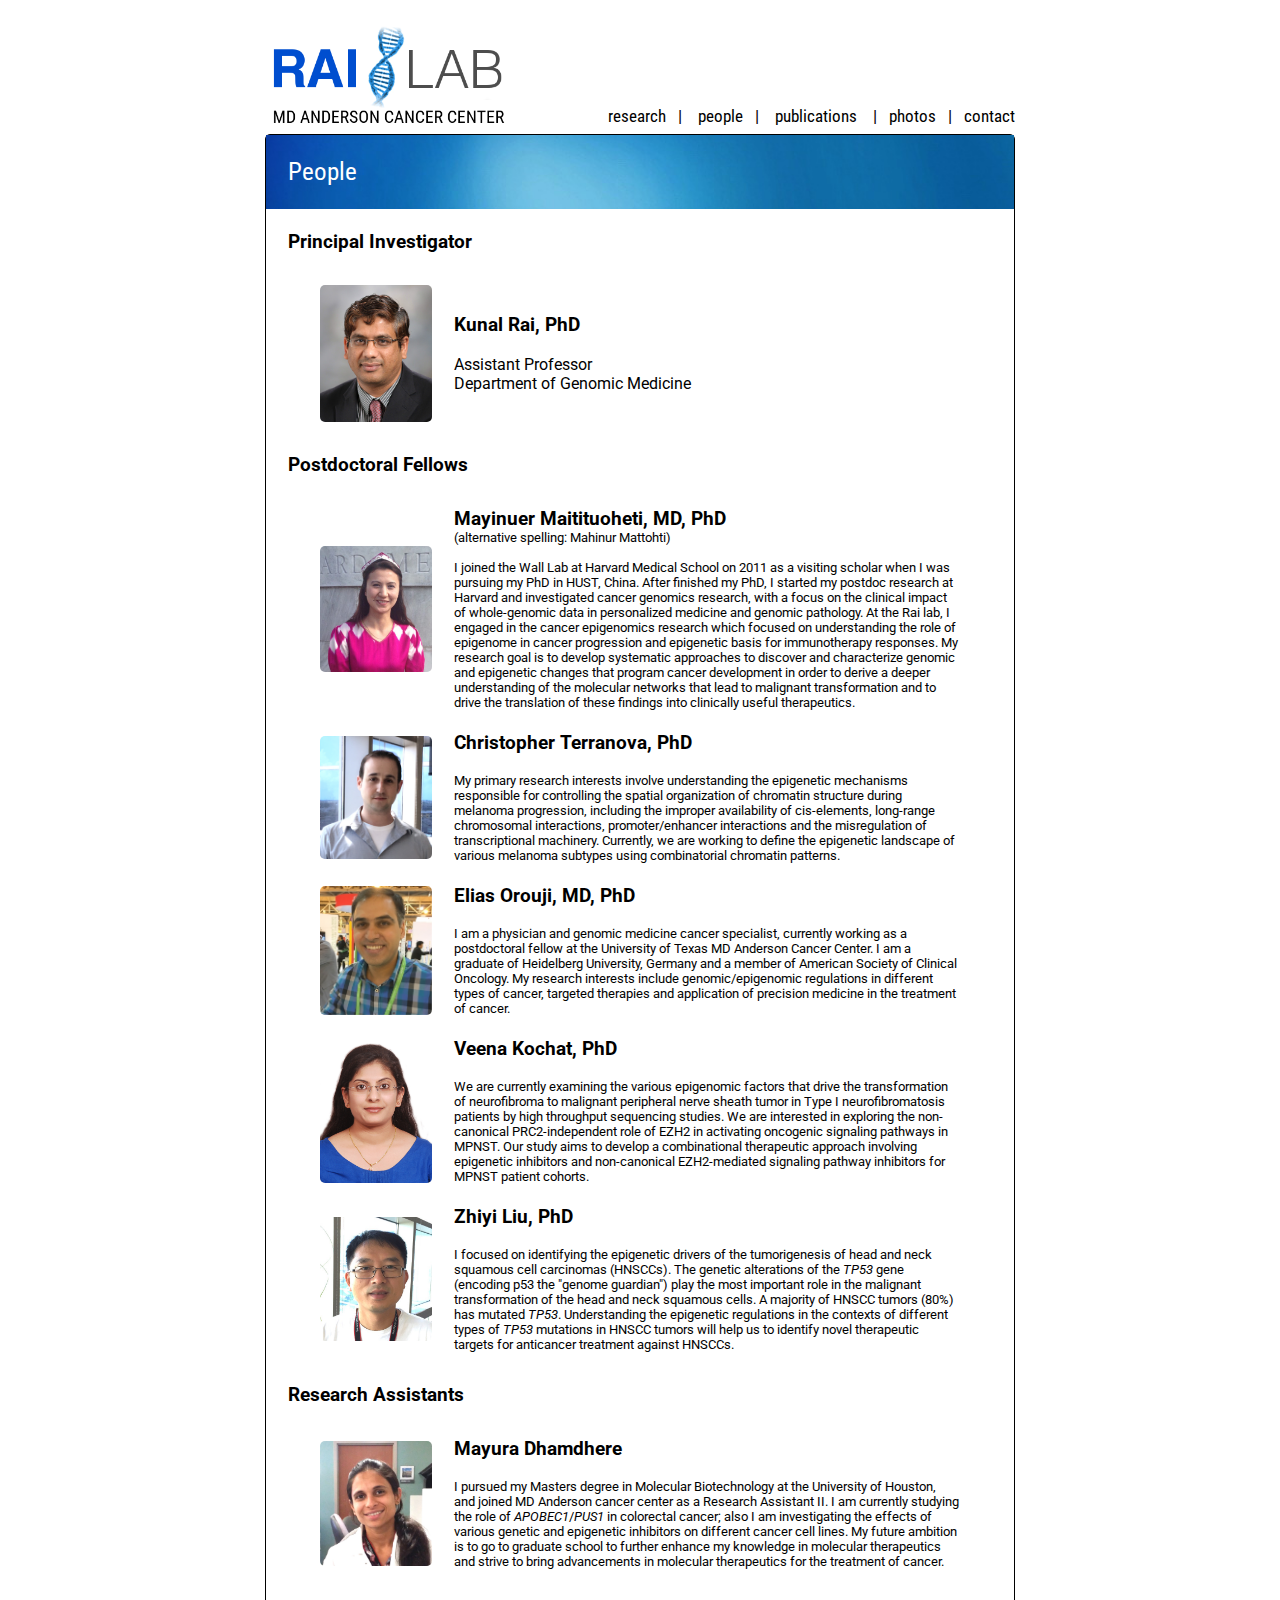
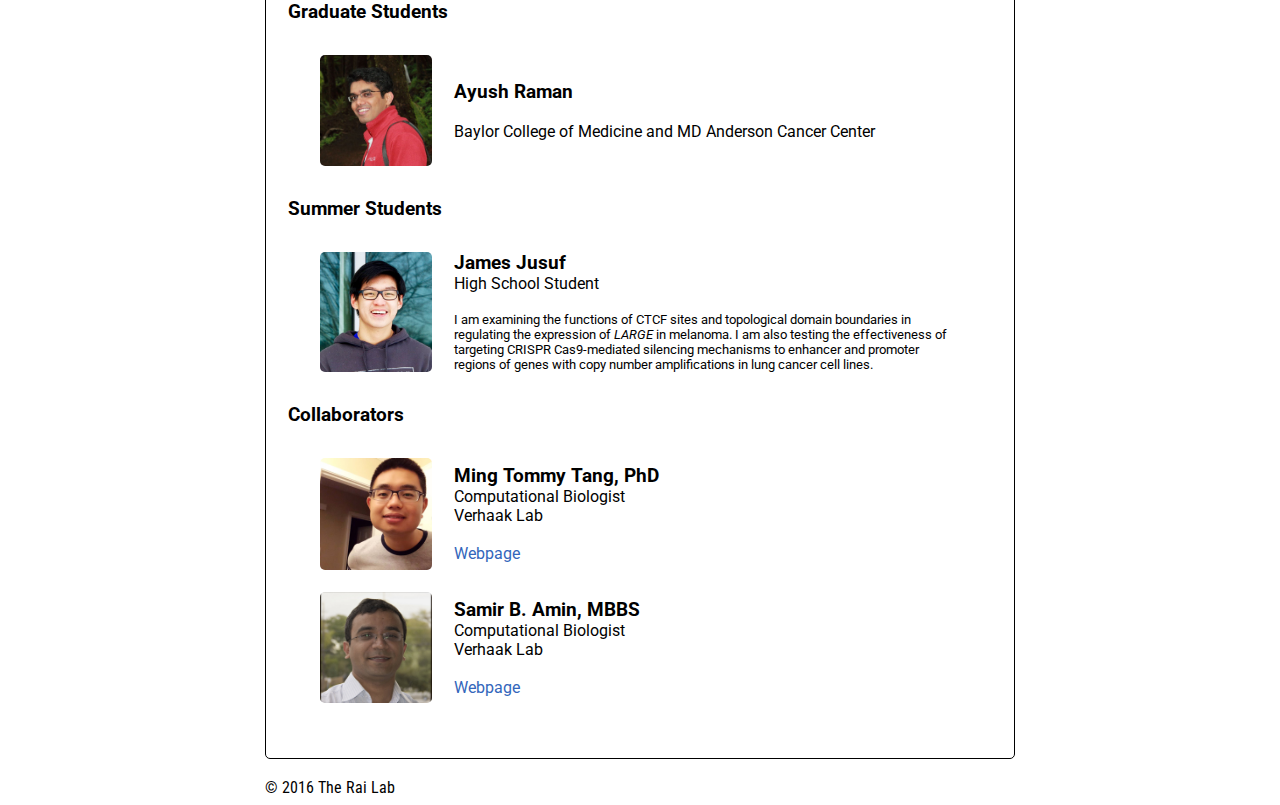
==== commit 2a7f018e: "update" ====
--- a/people.html
+++ b/people.html
@@ -68,8 +68,11 @@
 <col width="20%">
 <col width="0%">
 <tr>
-	<td><img src="default.gif" style="border-radius:5px" width="100%">
-	<td><h3>Mayura Dhamdhere</h3><br>Lab Manager
+	<td><img src="mayura.jpg" style="border-radius:5px" width="100%">
+	<td><h3>Mayura Dhamdhere</h3><br>
+
+<font size="2em">I pursued my Masters degree in Molecular Biotechnology at the University of Houston, and joined MD Anderson cancer center as a Research Assistant II. I am currently studying the role of <i>APOBEC1</i>/<i>PUS1</i> in colorectal cancer; also I am investigating the effects of various genetic and epigenetic inhibitors on different cancer cell lines. My future ambition is to go to graduate school to further enhance my knowledge in molecular therapeutics and strive to bring advancements in molecular therapeutics for the treatment of cancer.+</font>
 
 </table>
 <h3>Graduate Students</h3>
